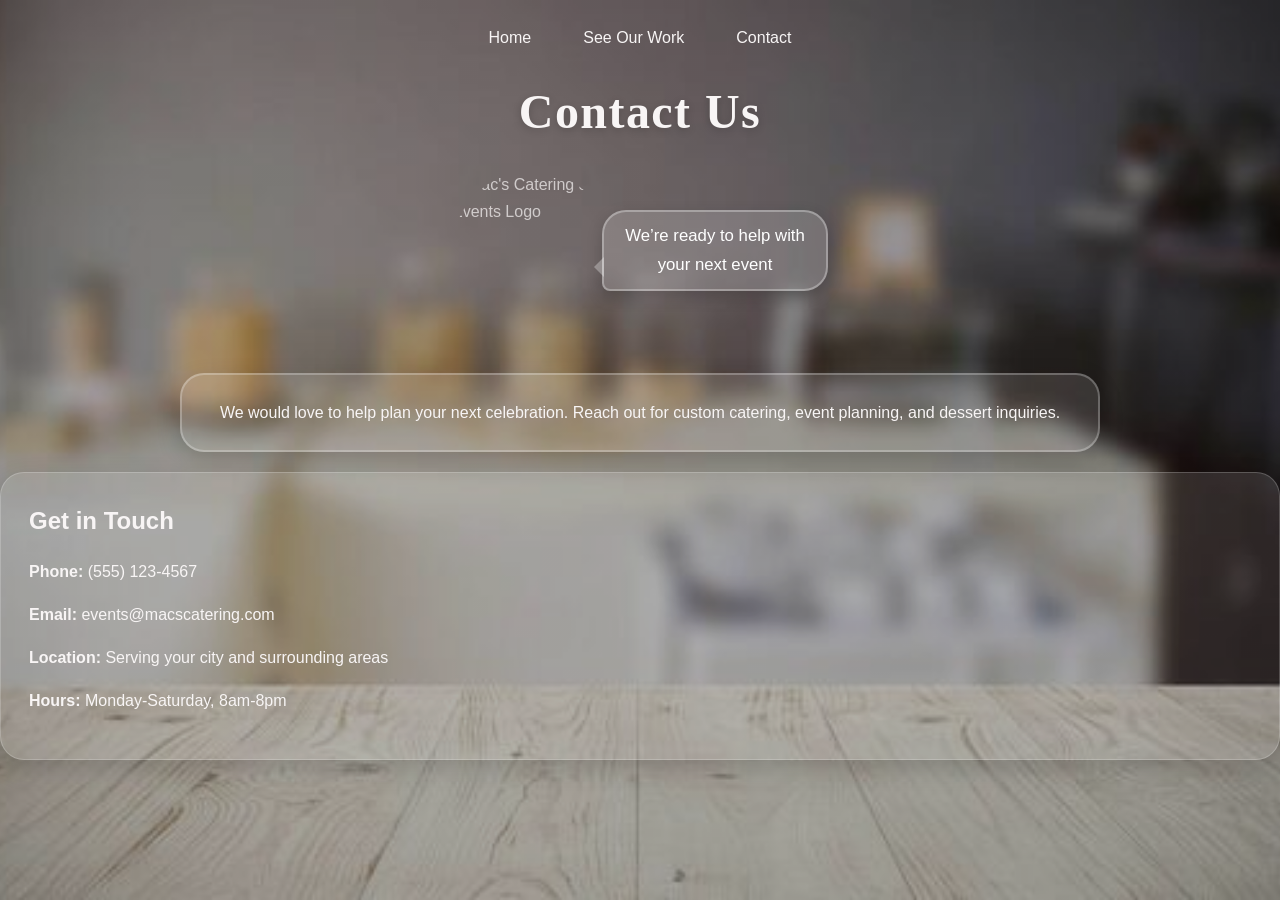
==== contact.html @ 5a95e3f4 "update" ====
<!doctype html>
<html lang="en">
  <head>
    <meta charset="UTF-8" />
    <meta name="viewport" content="width=device-width, initial-scale=1.0" />
    <link rel="icon" type="image/x-icon" href="static/favicon.ico" />
    <link rel="stylesheet" href="index.css" />
    <title>Contact | Mac's Catering & Events</title>
  </head>
  <body>
    <ul class="nav">
      <li><a href="index.html">Home</a></li>
      <li><a href="#ourWork">See Our Work</a></li>
      <li><a href="contact.html">Contact</a></li>
    </ul>

    <h1 class="main-title">Contact Us</h1>
    <div class="hero-wrapper">
      <div class="hero-layout">
        <img
          class="logo-photo"
          src="blogo.png"
          alt="Mac's Catering & Events Logo"
        />
        <div class="hero-container">
          We’re ready to help with your next event
        </div>
      </div>
    </div>

    <p class="description">
      We would love to help plan your next celebration. Reach out for custom
      catering, event planning, and dessert inquiries.
    </p>

    <div class="contact-card">
      <h2>Get in Touch</h2>
      <p><strong>Phone:</strong> (555) 123-4567</p>
      <p><strong>Email:</strong> events@macscatering.com</p>
      <p><strong>Location:</strong> Serving your city and surrounding areas</p>
      <p><strong>Hours:</strong> Monday-Saturday, 8am-8pm</p>
    </div>
  </body>
</html>
---- index.css ----
body {
  font-family: "Segoe UI", Arial, sans-serif;
  line-height: 1.7;
  margin: 0;
  padding: 0;
  color: #f8f5f5;
  background-color: rgb(38, 38, 105);
  background-image:
    linear-gradient(rgba(0, 0, 0, 0.35), rgba(0, 0, 0, 0.35)),
    url("background.jpg");
  background-size: cover;
  background-position: center;
  background-repeat: no-repeat;
  background-attachment: fixed;
  backface-visibility: hidden;
}

header {
  background: #333;
  color: #fff;
  padding: 10px 0;
  text-align: center;
}
h1 {
  font-size: 2.5em;
  margin: 0;
  text-align: center;
}

.nav {
  margin: 24px 0 16px;
  text-align: center;
  list-style: none;
  padding: 0;
  display: flex;
  justify-content: center;
  gap: 24px;
  flex-wrap: wrap;
}

.nav a {
  color: #f8f5f5;
  text-decoration: none;
  padding: 8px 14px;
  border-radius: 999px;
  transition:
    background 0.2s ease,
    transform 0.2s ease;
}

.nav a:hover {
  background: rgba(255, 255, 255, 0.18);
  transform: translateY(-2px);
}

.logo-photo {
  width: min(160px, 34vw);
  height: min(160px, 34vw);
  opacity: 0.7;
  display: block;
  margin: 0 auto;
  cursor: pointer;
  transform-origin: center;
  object-fit: cover;
  border-radius: 50%;
}

.logo-photo.spin-swap {
  animation: logoSpinSwap 0.7s ease-in-out;
}

.hero-wrapper {
  display: flex;
  justify-content: center;
  width: 100%;
}

.hero-layout {
  display: flex;
  align-items: center;
  justify-content: center;
  margin: 8px 0 18px;
  width: fit-content;
}

.hero-container {
  position: relative;
  text-align: center;
  font-size: 1.05em;
  color: #ffffff;
  cursor: pointer;
  border: 2px solid rgba(255, 255, 255, 0.3);
  border-radius: 24px 24px 24px 8px;
  padding: 10px 16px;
  background: rgba(255, 255, 255, 0.16);
  box-shadow: 0 6px 16px rgba(0, 0, 0, 0.2);
  max-width: 190px;
  margin-left: -10px;
  z-index: 2;
}

.hero-container::after {
  content: "";
  position: absolute;
  left: -10px;
  bottom: 12px;
  width: 0;
  height: 0;
  border-top: 10px solid transparent;
  border-bottom: 10px solid transparent;
  border-right: 10px solid rgba(255, 255, 255, 0.3);
}

.description {
  padding: 24px 28px;
  margin: 24px auto 18px;
  border-radius: 24px;
  width: min(860px, 84%);
  text-align: center;
  border: 2px solid rgba(255, 255, 255, 0.25);
  background: rgba(255, 255, 255, 0.12);
  box-shadow: 0 8px 24px rgba(0, 0, 0, 0.16);
  display: flex;
  justify-content: center;
  align-items: center;
}

.slogan {
  font-style: italic;
  color: #fefefe;
  text-align: center;
  margin: 0 auto 24px;
  max-width: 700px;
}

.offerings-title {
  margin-top: 90px;
  text-align: center;
  font-size: 1.4em;
  font-weight: 700;
  letter-spacing: 0.04em;
  text-transform: uppercase;
}

.offerings {
  margin: 20px auto 60px;
  padding: 18px 24px;
  max-width: 560px;
  background: rgba(255, 255, 255, 0.12);
  border: 1px solid rgba(255, 255, 255, 0.2);
  border-radius: 18px;
  box-shadow: 0 8px 20px rgba(0, 0, 0, 0.15);
}

.offerings li {
  margin-bottom: 8px;
}

.contact-page {
  max-width: 800px;
  margin: 40px auto 60px;
  padding: 0 20px;
}

.contact-card {
  background: rgba(255, 255, 255, 0.12);
  border: 1px solid rgba(255, 255, 255, 0.2);
  border-radius: 24px;
  padding: 28px;
  box-shadow: 0 8px 24px rgba(0, 0, 0, 0.16);
  margin-top: 20px;
}

.contact-card h2 {
  margin-top: 0;
  margin-bottom: 12px;
}

.container {
  width: 80%;
  margin: auto;
  overflow: hidden;
}

footer {
  text-align: center;
  padding: 10px 0;
  background: #333;
  color: #fff;
  position: relative;
  bottom: 0;
  width: 100%;
}
.logo-swap {
  cursor: pointer;
  transform-origin: center;
  display: block;
  width: min(140px, 35vw);
  height: min(140px, 35vw);
  margin: 12px auto 20px;
  object-fit: cover;
  border-radius: 50%;
}

.logo-swap.spin-swap {
  animation: logoSpinSwap 0.7s ease-in-out;
}

@keyframes logoSpinSwap {
  from {
    transform: rotate(0deg);
  }

  to {
    transform: rotate(360deg);
  }
}
.main-title {
  font-size: 3em;
  margin: 20px 0 10px;
  text-align: center;
  font-style: normal;
  font-family: "Georgia", "Times New Roman", serif;
  font-weight: 700;
  letter-spacing: 0.03em;
  text-shadow: 0 2px 8px rgba(0, 0, 0, 0.2);
}
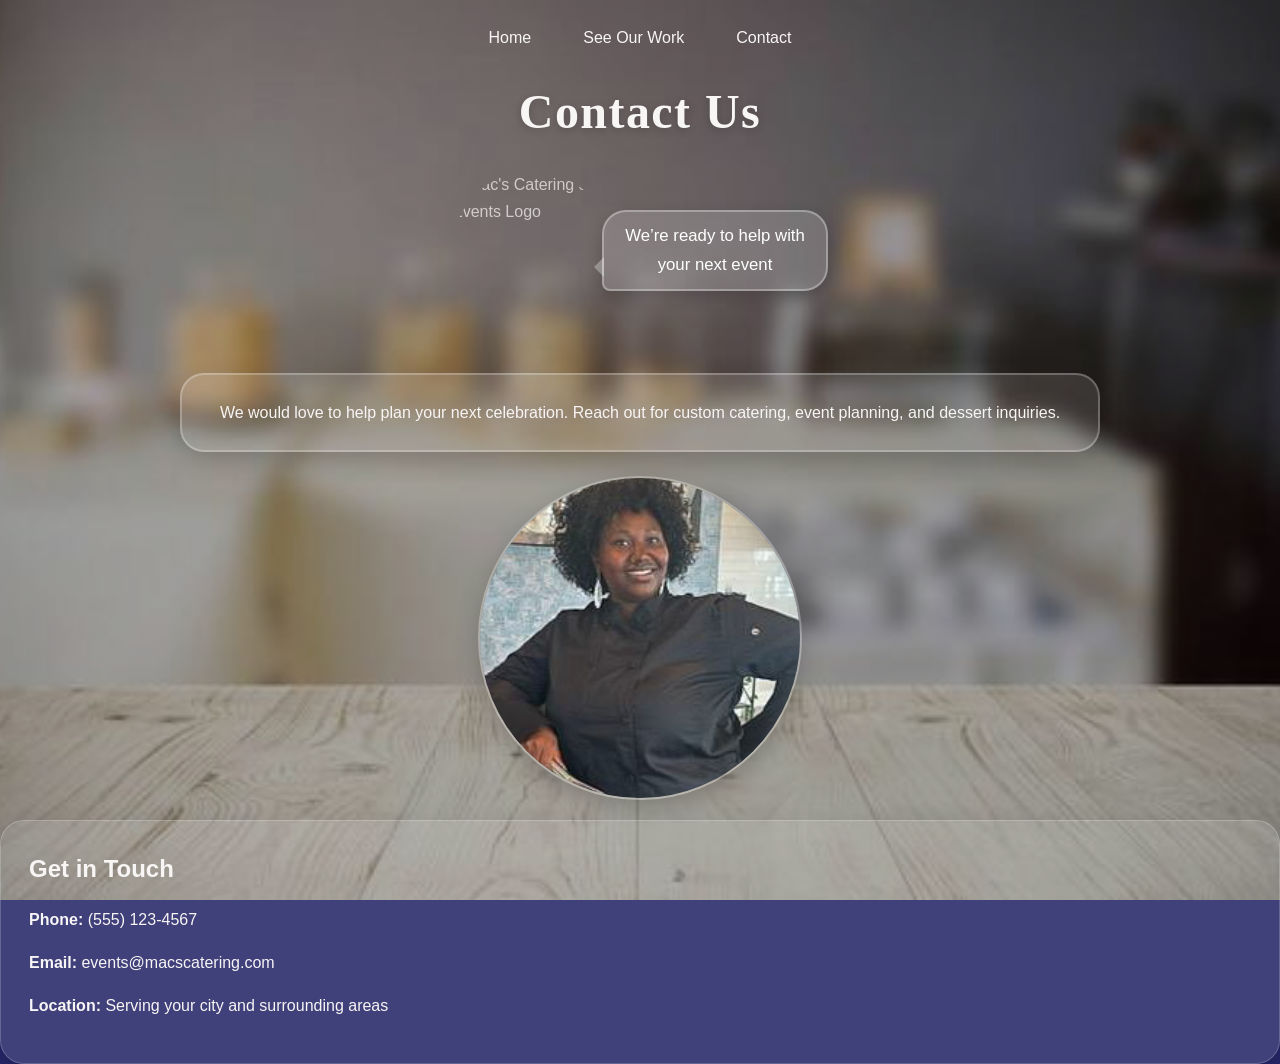
==== commit 7f1020c4: "new" ====
--- a/contact.html
+++ b/contact.html
@@ -33,12 +33,19 @@
       catering, event planning, and dessert inquiries.
     </p>
 
+    <div class="featured-image-block">
+      <img
+        class="featured-image"
+        src="3183.JPG"
+        alt="Featured catering event image"
+      />
+    </div>
+
     <div class="contact-card">
       <h2>Get in Touch</h2>
       <p><strong>Phone:</strong> (555) 123-4567</p>
       <p><strong>Email:</strong> events@macscatering.com</p>
       <p><strong>Location:</strong> Serving your city and surrounding areas</p>
-      <p><strong>Hours:</strong> Monday-Saturday, 8am-8pm</p>
     </div>
   </body>
 </html>
--- a/index.css
+++ b/index.css
@@ -125,6 +125,22 @@
   align-items: center;
 }
 
+.featured-image-block {
+  display: flex;
+  justify-content: center;
+  margin: 24px auto 18px;
+  padding: 0 20px;
+}
+
+.featured-image {
+  width: min(320px, 72vw);
+  height: min(320px, 72vw);
+  object-fit: cover;
+  border-radius: 50%;
+  border: 2px solid rgba(255, 255, 255, 0.25);
+  box-shadow: 0 8px 24px rgba(0, 0, 0, 0.2);
+}
+
 .slogan {
   font-style: italic;
   color: #fefefe;
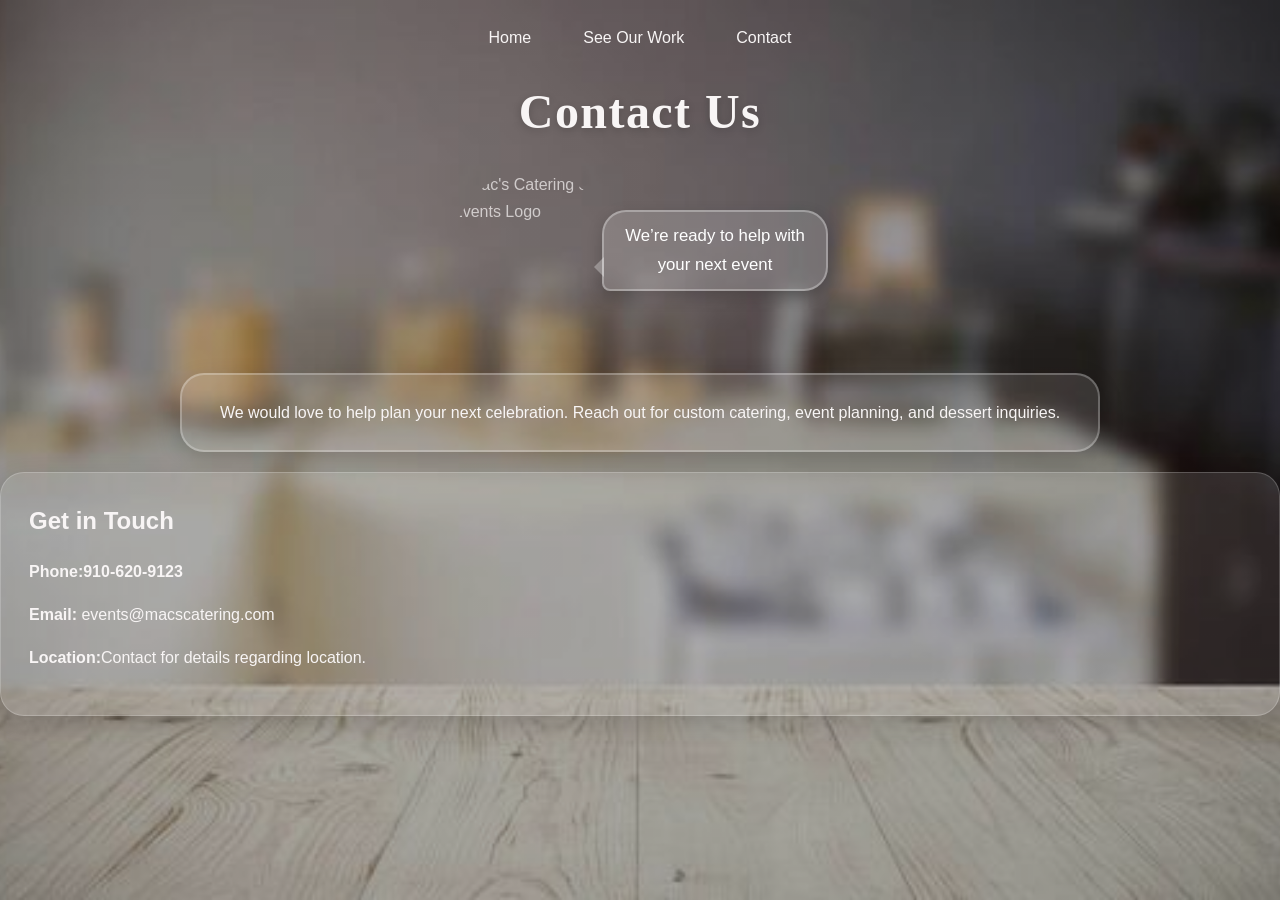
==== commit 80d52652: "contact info" ====
--- a/contact.html
+++ b/contact.html
@@ -32,20 +32,11 @@
       We would love to help plan your next celebration. Reach out for custom
       catering, event planning, and dessert inquiries.
     </p>
-
-    <div class="featured-image-block">
-      <img
-        class="featured-image"
-        src="3183.JPG"
-        alt="Featured catering event image"
-      />
-    </div>
-
     <div class="contact-card">
       <h2>Get in Touch</h2>
-      <p><strong>Phone:</strong> (555) 123-4567</p>
+      <p><strong>Phone:910-620-9123</strong></p>
       <p><strong>Email:</strong> events@macscatering.com</p>
-      <p><strong>Location:</strong> Serving your city and surrounding areas</p>
+      <p><strong>Location:</strong>Contact for details regarding location.</p>
     </div>
   </body>
 </html>
--- a/index.css
+++ b/index.css
@@ -241,3 +241,89 @@
   letter-spacing: 0.03em;
   text-shadow: 0 2px 8px rgba(0, 0, 0, 0.2);
 }
+
+/* Tablet */
+@media (max-width: 768px) {
+  .main-title {
+    font-size: 2.2em;
+    margin: 14px 0 8px;
+  }
+
+  .hero-layout {
+    flex-direction: column;
+    align-items: center;
+  }
+
+  .hero-container {
+    margin-left: 0;
+    margin-top: 10px;
+    max-width: 80%;
+    border-radius: 16px;
+  }
+
+  .hero-container::after {
+    display: none;
+  }
+
+  .description {
+    width: 88%;
+    padding: 18px 20px;
+    font-size: 0.95em;
+  }
+
+  .offerings-title {
+    margin-top: 50px;
+  }
+
+  .offerings {
+    max-width: 88%;
+  }
+
+  .slogan {
+    padding: 0 20px;
+  }
+}
+
+/* Mobile */
+@media (max-width: 480px) {
+  .main-title {
+    font-size: 1.7em;
+  }
+
+  .nav {
+    gap: 8px;
+    margin: 14px 0 10px;
+  }
+
+  .nav a {
+    padding: 6px 10px;
+    font-size: 0.9em;
+  }
+
+  .logo-photo {
+    width: min(110px, 38vw);
+    height: min(110px, 38vw);
+  }
+
+  .description {
+    width: 90%;
+    padding: 14px 16px;
+    font-size: 0.9em;
+    margin: 16px auto 12px;
+  }
+
+  .offerings-title {
+    margin-top: 32px;
+    font-size: 1.1em;
+  }
+
+  .offerings {
+    padding: 14px 18px;
+    max-width: 90%;
+    margin-bottom: 36px;
+  }
+
+  .contact-card {
+    padding: 20px 16px;
+  }
+}
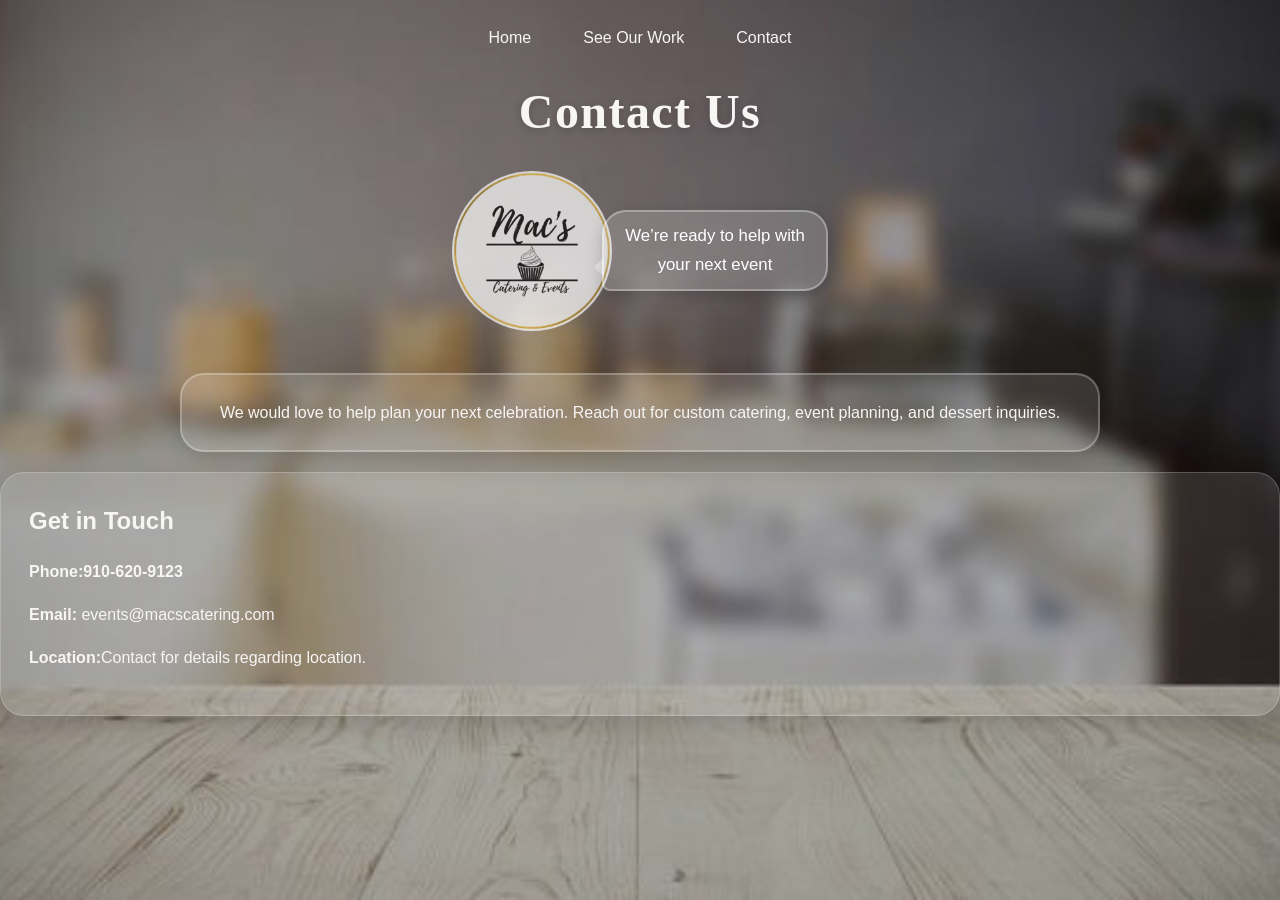
==== commit a460fdcf: "logo" ====
--- a/contact.html
+++ b/contact.html
@@ -18,8 +18,9 @@
     <div class="hero-wrapper">
       <div class="hero-layout">
         <img
+          id="contact-logo"
           class="logo-photo"
-          src="blogo.png"
+          src="blogo.PNG"
           alt="Mac's Catering & Events Logo"
         />
         <div class="hero-container">
@@ -38,5 +39,10 @@
       <p><strong>Email:</strong> events@macscatering.com</p>
       <p><strong>Location:</strong>Contact for details regarding location.</p>
     </div>
+
+    <script type="module">
+      import { initializeLogoSwap } from "./logoSwap.js";
+      initializeLogoSwap("contact-logo");
+    </script>
   </body>
 </html>
